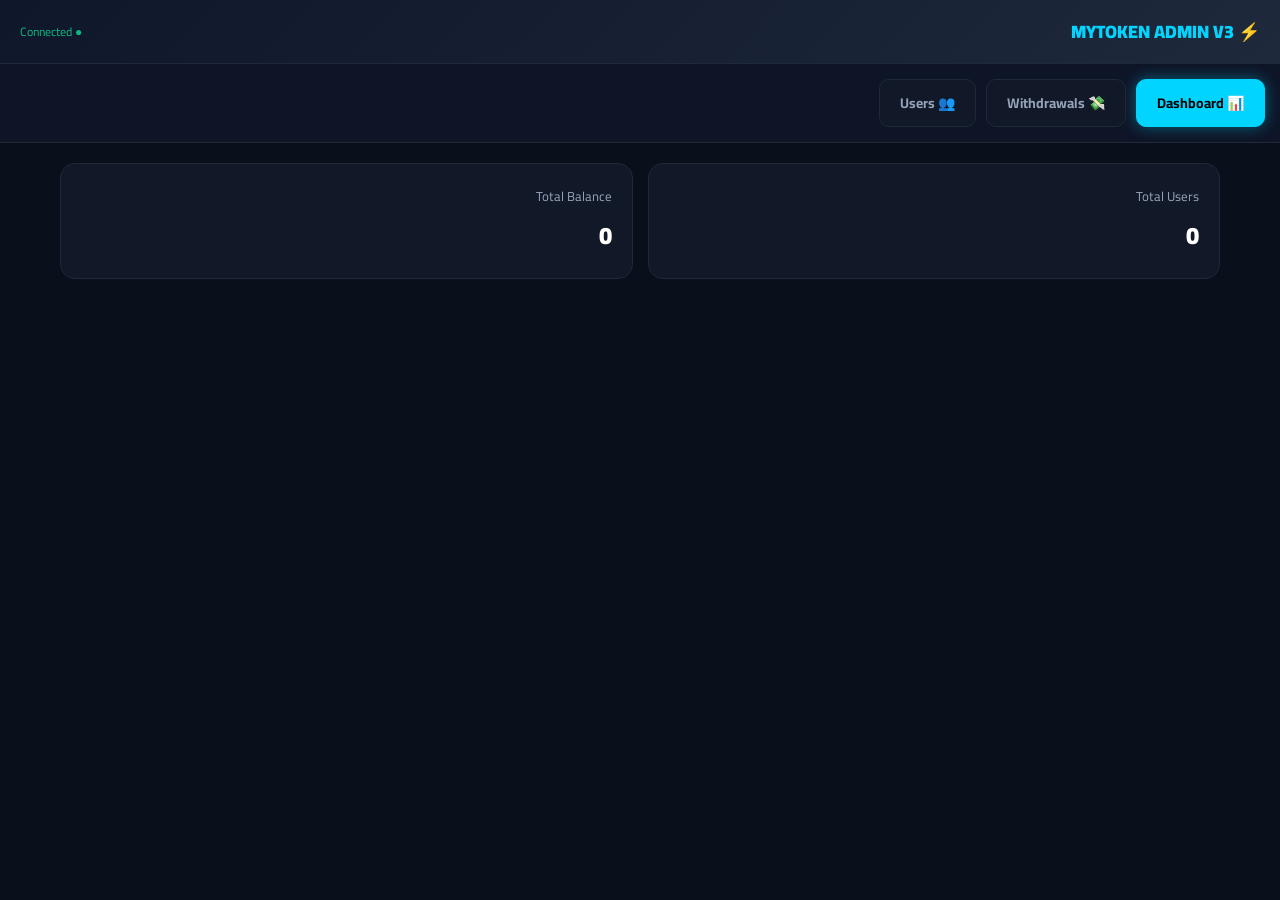
==== admin-cyberton.html @ 303fcf37 "pro admin panel" ====
<!DOCTYPE html>
<html lang="ar" dir="rtl">
<head>
<meta charset="UTF-8">
<meta name="viewport" content="width=device-width, initial-scale=1.0">
<title>MYTOKEN | SUPER ADMIN</title>
<link href="https://fonts.googleapis.com/css2?family=Cairo:wght@400;700;900&display=swap" rel="stylesheet">
<style>
*{margin:0;padding:0;box-sizing:border-box;font-family:'Cairo',sans-serif}
:root{--bg:#0a0f1c;--card:#111827;--border:#1f2937;--cyan:#00d4ff;--green:#10b981;--red:#ef4444;--gold:#f59e0b;--text:#e5e7eb;--muted:#94a3b8}
body{background:var(--bg);color:var(--text);min-height:100vh}
.header{background:linear-gradient(135deg,#0f172a,#1e293b);padding:15px 20px;display:flex;justify-content:space-between;align-items:center;border-bottom:1px solid var(--border);position:sticky;top:0;z-index:100}
.header h1{font-size:18px;color:var(--cyan);font-weight:900}
.tabs{display:flex;gap:10px;padding:15px;background:rgba(15,23,42,.8);overflow-x:auto;border-bottom:1px solid var(--border)}
.tab{padding:10px 20px;background:var(--card);border:1px solid var(--border);border-radius:10px;color:var(--muted);cursor:pointer;font-weight:700;font-size:14px;white-space:nowrap;transition:0.3s}
.tab.active{background:var(--cyan);color:#000;border-color:var(--cyan);box-shadow:0 0 15px rgba(0,212,255,0.4)}
.container{padding:20px;max-width:1200px;margin:auto}
.page{display:none}
.page.active{display:block;animation:fade 0.3s}
@keyframes fade{from{opacity:0;transform:translateY(10px)}to{opacity:1;transform:translateY(0)}}
.stats{display:grid;grid-template-columns:repeat(auto-fit,minmax(200px,1fr));gap:15px;margin-bottom:20px}
.stat-card{background:var(--card);padding:20px;border-radius:15px;border:1px solid var(--border)}
.stat-title{color:var(--muted);font-size:13px;margin-bottom:5px}
.stat-val{font-size:24px;font-weight:900;color:#fff}
.card{background:var(--card);border-radius:15px;border:1px solid var(--border);padding:20px;margin-bottom:20px}
.card h2{font-size:16px;margin-bottom:15px;color:var(--cyan);border-bottom:1px solid var(--border);padding-bottom:10px}
.wd-item{background:#1a2332;border:1px solid var(--border);border-radius:12px;padding:15px;margin-bottom:10px}
.wd-head{display:flex;justify-content:space-between;margin-bottom:10px}
.wd-amount{font-size:20px;font-weight:900;color:var(--gold)}
.wd-details{font-size:13px;color:var(--muted);margin-bottom:10px;line-height:1.6}
.wd-wallet{font-family:monospace;font-size:11px;background:rgba(0,0,0,0.3);padding:8px;border-radius:8px;word-break:break-all;direction:ltr;text-align:left;margin-bottom:10px}
.wd-actions{display:flex;gap:10px}
.btn{padding:10px;border:none;border-radius:8px;font-weight:900;font-family:'Cairo',sans-serif;cursor:pointer;flex:1;transition:0.2s}
.btn-approve{background:var(--green);color:#fff}
.btn-reject{background:var(--red);color:#fff}
.btn:hover{transform:translateY(-2px);opacity:0.9}
.user-item{display:flex;justify-content:space-between;align-items:center;background:#1a2332;padding:12px;border-radius:10px;margin-bottom:8px;border:1px solid var(--border)}
.badge{display:inline-block;padding:3px 8px;border-radius:6px;font-size:11px;font-weight:700;margin-right:5px}
.badge-pending{background:rgba(245,158,11,0.2);color:var(--gold)}
.badge-done{background:rgba(16,185,129,0.2);color:var(--green)}
</style>
</head>
<body>
<div class="header">
    <h1>⚡ MYTOKEN ADMIN V3</h1>
    <div style="font-size:12px;color:var(--green)">● Connected</div>
</div>
<div class="tabs">
    <div class="tab active" onclick="switchTab('dash', this)">📊 Dashboard</div>
    <div class="tab" onclick="switchTab('withdrawals', this)">💸 Withdrawals</div>
    <div class="tab" onclick="switchTab('users', this)">👥 Users</div>
</div>
<div class="container">
    <!-- DASHBOARD -->
    <div id="page-dash" class="page active">
        <div class="stats">
            <div class="stat-card"><div class="stat-title">Total Users</div><div class="stat-val" id="st-users">0</div></div>
            <div class="stat-card"><div class="stat-title">Total Balance</div><div class="stat-val" id="st-bal">0</div></div>
        </div>
    </div>

    <!-- WITHDRAWALS -->
    <div id="page-withdrawals" class="page">
        <div class="card">
            <h2>Pending Withdrawal Requests</h2>
            <div id="wd-list">Loading...</div>
        </div>
    </div>

    <!-- USERS -->
    <div id="page-users" class="page">
        <div class="card">
            <h2>Registered Users</h2>
            <div id="users-list">Loading...</div>
        </div>
    </div>
</div>

<script>
const API = 'https://mytoken-api.vercel.app';
const ADMIN_ID = '8063963886';

async function apiCall(path, body = {}) {
    const res = await fetch(API + path, {
        method: 'POST',
        headers: {'Content-Type': 'application/json'},
        body: JSON.stringify({admin_id: ADMIN_ID, ...body})
    });
    return res.json();
}

function switchTab(name, el) {
    document.querySelectorAll('.tab').forEach(t => t.classList.remove('active'));
    document.querySelectorAll('.page').forEach(p => p.classList.remove('active'));
    el.classList.add('active');
    document.getElementById('page-' + name).classList.add('active');
    if(name === 'dash') loadDash();
    if(name === 'withdrawals') loadWithdrawals();
    if(name === 'users') loadUsers();
}

async function loadDash() {
    const d = await apiCall('/api/admin/stats');
    if(d.ok) {
        document.getElementById('st-users').innerText = d.total_users;
        document.getElementById('st-bal').innerText = d.total_balance + ' MYT';
    }
}

async function loadWithdrawals() {
    const d = await apiCall('/api/admin/withdrawals');
    const list = document.getElementById('wd-list');
    if(!d.ok || !d.withdrawals.length) {
        list.innerHTML = '<div style="text-align:center;color:#94a3b8;padding:20px;">No requests found</div>';
        return;
    }
    list.innerHTML = d.withdrawals.map(w => `
        <div class="wd-item">
            <div class="wd-head">
                <div>
                    <div style="font-weight:900">${w.first_name || 'User'}</div>
                    <div style="font-size:11px;color:#94a3b8">ID: ${w.user_id}</div>
                </div>
                <div style="text-align:left">
                    <div class="wd-amount">${w.requested} MYT</div>
                    <div style="font-size:11px;color:${w.status==='pending'?'#f59e0b':'#10b981'}">${w.status.toUpperCase()}</div>
                </div>
            </div>
            <div class="wd-details">
                Requested: ${w.requested} | Platform Fee: ${w.platform_fee} | Network: ${w.network_fee}<br>
                <strong>Net to user: ${w.net_amount} MYT</strong>
            </div>
            <div class="wd-wallet">${w.wallet}</div>
            ${w.status === 'pending' ? `
            <div class="wd-actions">
                <button class="btn btn-approve" onclick="processWD('${w.req_id}', 'approve')">✅ Approve</button>
                <button class="btn btn-reject" onclick="processWD('${w.req_id}', 'reject')">❌ Reject</button>
            </div>` : ''}
        </div>
    `).join('');
}

async function processWD(reqId, action) {
    if(!confirm(`Are you sure you want to ${action} this withdrawal?`)) return;
    const d = await apiCall(`/api/admin/withdrawal/${action}`, {req_id: reqId});
    if(d.ok) {
        alert('Success!');
        loadWithdrawals();
    } else {
        alert('Error: ' + (d.error || 'Unknown'));
    }
}

async function loadUsers() {
    const d = await apiCall('/api/admin/users');
    const list = document.getElementById('users-list');
    if(!d.ok || !d.users.length) {
        list.innerHTML = '<div style="text-align:center;color:#94a3b8;padding:20px;">No users found</div>';
        return;
    }
    list.innerHTML = d.users.map(u => `
        <div class="user-item">
            <div>
                <div style="font-weight:900">${u.first_name || 'Unknown'}</div>
                <div style="font-size:11px;color:#94a3b8;font-family:monospace">ID: ${u.user_id}</div>
            </div>
            <div style="font-weight:900;color:#10b981">${u.balance} MYT</div>
        </div>
    `).join('');
}

// Load initial data
loadDash();
</script>
</body>
</html>
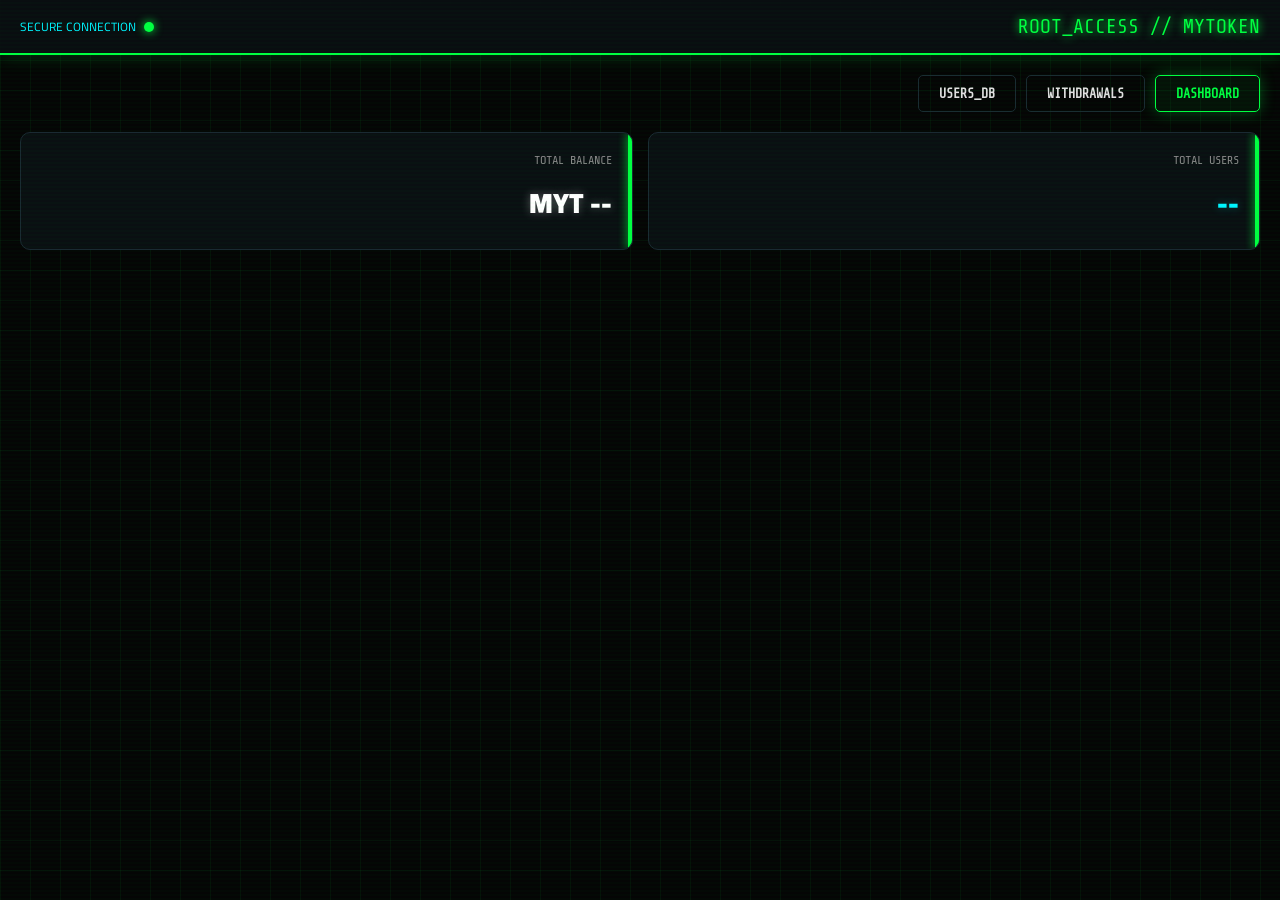
==== commit 3d29e461: "Inject Hacker Cyberpunk Admin Panel" ====
--- a/admin-cyberton.html
+++ b/admin-cyberton.html
@@ -1,176 +1,288 @@
+
 <!DOCTYPE html>
 <html lang="ar" dir="rtl">
 <head>
-<meta charset="UTF-8">
-<meta name="viewport" content="width=device-width, initial-scale=1.0">
-<title>MYTOKEN | SUPER ADMIN</title>
-<link href="https://fonts.googleapis.com/css2?family=Cairo:wght@400;700;900&display=swap" rel="stylesheet">
-<style>
-*{margin:0;padding:0;box-sizing:border-box;font-family:'Cairo',sans-serif}
-:root{--bg:#0a0f1c;--card:#111827;--border:#1f2937;--cyan:#00d4ff;--green:#10b981;--red:#ef4444;--gold:#f59e0b;--text:#e5e7eb;--muted:#94a3b8}
-body{background:var(--bg);color:var(--text);min-height:100vh}
-.header{background:linear-gradient(135deg,#0f172a,#1e293b);padding:15px 20px;display:flex;justify-content:space-between;align-items:center;border-bottom:1px solid var(--border);position:sticky;top:0;z-index:100}
-.header h1{font-size:18px;color:var(--cyan);font-weight:900}
-.tabs{display:flex;gap:10px;padding:15px;background:rgba(15,23,42,.8);overflow-x:auto;border-bottom:1px solid var(--border)}
-.tab{padding:10px 20px;background:var(--card);border:1px solid var(--border);border-radius:10px;color:var(--muted);cursor:pointer;font-weight:700;font-size:14px;white-space:nowrap;transition:0.3s}
-.tab.active{background:var(--cyan);color:#000;border-color:var(--cyan);box-shadow:0 0 15px rgba(0,212,255,0.4)}
-.container{padding:20px;max-width:1200px;margin:auto}
-.page{display:none}
-.page.active{display:block;animation:fade 0.3s}
-@keyframes fade{from{opacity:0;transform:translateY(10px)}to{opacity:1;transform:translateY(0)}}
-.stats{display:grid;grid-template-columns:repeat(auto-fit,minmax(200px,1fr));gap:15px;margin-bottom:20px}
-.stat-card{background:var(--card);padding:20px;border-radius:15px;border:1px solid var(--border)}
-.stat-title{color:var(--muted);font-size:13px;margin-bottom:5px}
-.stat-val{font-size:24px;font-weight:900;color:#fff}
-.card{background:var(--card);border-radius:15px;border:1px solid var(--border);padding:20px;margin-bottom:20px}
-.card h2{font-size:16px;margin-bottom:15px;color:var(--cyan);border-bottom:1px solid var(--border);padding-bottom:10px}
-.wd-item{background:#1a2332;border:1px solid var(--border);border-radius:12px;padding:15px;margin-bottom:10px}
-.wd-head{display:flex;justify-content:space-between;margin-bottom:10px}
-.wd-amount{font-size:20px;font-weight:900;color:var(--gold)}
-.wd-details{font-size:13px;color:var(--muted);margin-bottom:10px;line-height:1.6}
-.wd-wallet{font-family:monospace;font-size:11px;background:rgba(0,0,0,0.3);padding:8px;border-radius:8px;word-break:break-all;direction:ltr;text-align:left;margin-bottom:10px}
-.wd-actions{display:flex;gap:10px}
-.btn{padding:10px;border:none;border-radius:8px;font-weight:900;font-family:'Cairo',sans-serif;cursor:pointer;flex:1;transition:0.2s}
-.btn-approve{background:var(--green);color:#fff}
-.btn-reject{background:var(--red);color:#fff}
-.btn:hover{transform:translateY(-2px);opacity:0.9}
-.user-item{display:flex;justify-content:space-between;align-items:center;background:#1a2332;padding:12px;border-radius:10px;margin-bottom:8px;border:1px solid var(--border)}
-.badge{display:inline-block;padding:3px 8px;border-radius:6px;font-size:11px;font-weight:700;margin-right:5px}
-.badge-pending{background:rgba(245,158,11,0.2);color:var(--gold)}
-.badge-done{background:rgba(16,185,129,0.2);color:var(--green)}
-</style>
+    <meta charset="UTF-8">
+    <meta name="viewport" content="width=device-width, initial-scale=1.0">
+    <title>MYTOKEN // ROOT ACCESS</title>
+    <link href="https://fonts.googleapis.com/css2?family=Cairo:wght@400;700;900&family=Share+Tech+Mono&display=swap" rel="stylesheet">
+    <style>
+        :root {
+            --bg: #050505;
+            --panel: #0a0f12;
+            --neon-green: #00ff41;
+            --neon-blue: #00f3ff;
+            --neon-red: #ff003c;
+            --text: #e0e0e0;
+            --border: #1a2a32;
+        }
+
+        * { box-sizing: border-box; margin: 0; padding: 0; font-family: 'Cairo', sans-serif; }
+        
+        body {
+            background-color: var(--bg);
+            color: var(--text);
+            background-image: 
+                linear-gradient(rgba(0, 255, 65, 0.05) 1px, transparent 1px),
+                linear-gradient(90deg, rgba(0, 255, 65, 0.05) 1px, transparent 1px);
+            background-size: 30px 30px;
+            min-height: 100vh;
+            overflow-x: hidden;
+        }
+
+        .scanline {
+            position: fixed; top: 0; left: 0; width: 100%; height: 100%;
+            background: linear-gradient(to bottom, rgba(255,255,255,0), rgba(255,255,255,0) 50%, rgba(0,255,65,0.02) 50%, rgba(0,255,65,0.02));
+            background-size: 100% 4px;
+            pointer-events: none;
+            z-index: 9999;
+        }
+
+        /* Header */
+        .header {
+            background: rgba(10, 15, 18, 0.9);
+            border-bottom: 2px solid var(--neon-green);
+            padding: 15px 20px;
+            display: flex;
+            justify-content: space-between;
+            align-items: center;
+            box-shadow: 0 0 20px rgba(0, 255, 65, 0.2);
+            backdrop-filter: blur(10px);
+            position: sticky; top: 0; z-index: 100;
+        }
+        .logo { font-family: 'Share Tech Mono', monospace; font-size: 20px; color: var(--neon-green); text-shadow: 0 0 10px var(--neon-green); }
+        .status { font-size: 12px; color: var(--neon-blue); display: flex; align-items: center; gap: 8px; }
+        .dot { width: 10px; height: 10px; background: var(--neon-green); border-radius: 50%; box-shadow: 0 0 10px var(--neon-green); animation: pulse 1.5s infinite; }
+        
+        @keyframes pulse { 0% { opacity: 1; } 50% { opacity: 0.4; } 100% { opacity: 1; } }
+
+        /* Tabs */
+        .tabs { display: flex; gap: 10px; padding: 20px; overflow-x: auto; }
+        .tab {
+            background: transparent; border: 1px solid var(--border); color: var(--text);
+            padding: 10px 20px; border-radius: 5px; cursor: pointer; font-weight: bold;
+            transition: 0.3s; white-space: nowrap; font-family: 'Share Tech Mono', monospace;
+        }
+        .tab.active, .tab:hover {
+            border-color: var(--neon-green); color: var(--neon-green);
+            box-shadow: 0 0 15px rgba(0, 255, 65, 0.3); background: rgba(0, 255, 65, 0.05);
+        }
+
+        /* Containers */
+        .container { padding: 0 20px 20px 20px; display: none; }
+        .container.active { display: block; animation: fadeIn 0.4s ease; }
+        @keyframes fadeIn { from { opacity: 0; transform: translateY(10px); } to { opacity: 1; transform: translateY(0); } }
+
+        /* Stats Cards */
+        .stats-grid { display: grid; grid-template-columns: 1fr 1fr; gap: 15px; margin-bottom: 20px; }
+        .stat-card {
+            background: var(--panel); border: 1px solid var(--border); border-radius: 10px; padding: 20px;
+            position: relative; overflow: hidden;
+        }
+        .stat-card::before { content: ''; position: absolute; top: 0; right: 0; width: 4px; height: 100%; background: var(--neon-green); box-shadow: 0 0 10px var(--neon-green); }
+        .stat-title { font-size: 12px; color: #888; margin-bottom: 10px; font-family: 'Share Tech Mono', monospace; text-transform: uppercase; }
+        .stat-value { font-size: 28px; font-weight: 900; color: #fff; text-shadow: 0 0 10px rgba(255,255,255,0.3); }
+        .stat-value.blue { color: var(--neon-blue); text-shadow: 0 0 10px rgba(0, 243, 255, 0.3); }
+
+        /* Lists (Users & Withdrawals) */
+        .list-container { display: flex; flex-direction: column; gap: 15px; }
+        .item-card {
+            background: var(--panel); border: 1px solid var(--border); border-radius: 10px; padding: 15px;
+            display: flex; flex-direction: column; gap: 10px;
+        }
+        .item-header { display: flex; justify-content: space-between; align-items: center; border-bottom: 1px dashed #333; padding-bottom: 10px; }
+        .item-name { font-weight: bold; color: var(--neon-blue); }
+        .item-id { font-family: 'Share Tech Mono', monospace; color: #666; font-size: 12px; }
+        .item-body { display: flex; justify-content: space-between; font-size: 14px; }
+        .item-value { color: var(--neon-green); font-weight: bold; font-family: 'Share Tech Mono', monospace; }
+        
+        /* Buttons */
+        .actions { display: flex; gap: 10px; margin-top: 10px; }
+        .btn { flex: 1; padding: 10px; border: none; border-radius: 5px; cursor: pointer; font-weight: bold; font-family: 'Cairo', sans-serif; transition: 0.2s; }
+        .btn-approve { background: rgba(0, 255, 65, 0.1); color: var(--neon-green); border: 1px solid var(--neon-green); }
+        .btn-approve:hover { background: var(--neon-green); color: #000; box-shadow: 0 0 15px var(--neon-green); }
+        .btn-reject { background: rgba(255, 0, 60, 0.1); color: var(--neon-red); border: 1px solid var(--neon-red); }
+        .btn-reject:hover { background: var(--neon-red); color: #fff; box-shadow: 0 0 15px var(--neon-red); }
+
+        .loading-text { text-align: center; color: var(--neon-green); font-family: 'Share Tech Mono', monospace; animation: pulse 1s infinite; }
+        .error-text { text-align: center; color: var(--neon-red); font-family: 'Share Tech Mono', monospace; }
+    </style>
 </head>
 <body>
-<div class="header">
-    <h1>⚡ MYTOKEN ADMIN V3</h1>
-    <div style="font-size:12px;color:var(--green)">● Connected</div>
-</div>
-<div class="tabs">
-    <div class="tab active" onclick="switchTab('dash', this)">📊 Dashboard</div>
-    <div class="tab" onclick="switchTab('withdrawals', this)">💸 Withdrawals</div>
-    <div class="tab" onclick="switchTab('users', this)">👥 Users</div>
-</div>
-<div class="container">
-    <!-- DASHBOARD -->
-    <div id="page-dash" class="page active">
-        <div class="stats">
-            <div class="stat-card"><div class="stat-title">Total Users</div><div class="stat-val" id="st-users">0</div></div>
-            <div class="stat-card"><div class="stat-title">Total Balance</div><div class="stat-val" id="st-bal">0</div></div>
+    <div class="scanline"></div>
+
+    <header class="header">
+        <div class="logo">ROOT_ACCESS // MYTOKEN</div>
+        <div class="status"><div class="dot"></div> SECURE CONNECTION</div>
+    </header>
+
+    <div class="tabs">
+        <button class="tab active" onclick="switchTab('dashboard', this)">DASHBOARD</button>
+        <button class="tab" onclick="switchTab('withdrawals', this)">WITHDRAWALS</button>
+        <button class="tab" onclick="switchTab('users', this)">USERS_DB</button>
+    </div>
+
+    <!-- Dashboard Tab -->
+    <div id="tab-dashboard" class="container active">
+        <div class="stats-grid">
+            <div class="stat-card">
+                <div class="stat-title">Total Users</div>
+                <div class="stat-value blue" id="stat-users">--</div>
+            </div>
+            <div class="stat-card">
+                <div class="stat-title">Total Balance</div>
+                <div class="stat-value" id="stat-balance">-- MYT</div>
+            </div>
         </div>
     </div>
 
-    <!-- WITHDRAWALS -->
-    <div id="page-withdrawals" class="page">
-        <div class="card">
-            <h2>Pending Withdrawal Requests</h2>
-            <div id="wd-list">Loading...</div>
+    <!-- Withdrawals Tab -->
+    <div id="tab-withdrawals" class="container">
+        <div class="list-container" id="withdrawals-list">
+            <div class="loading-text">INITIATING DATA STREAM...</div>
         </div>
     </div>
 
-    <!-- USERS -->
-    <div id="page-users" class="page">
-        <div class="card">
-            <h2>Registered Users</h2>
-            <div id="users-list">Loading...</div>
+    <!-- Users Tab -->
+    <div id="tab-users" class="container">
+        <div class="list-container" id="users-list">
+            <div class="loading-text">ACCESSING DATABASE...</div>
         </div>
     </div>
-</div>
-
-<script>
-const API = 'https://mytoken-api.vercel.app';
-const ADMIN_ID = '8063963886';
-
-async function apiCall(path, body = {}) {
-    const res = await fetch(API + path, {
-        method: 'POST',
-        headers: {'Content-Type': 'application/json'},
-        body: JSON.stringify({admin_id: ADMIN_ID, ...body})
-    });
-    return res.json();
-}
-
-function switchTab(name, el) {
-    document.querySelectorAll('.tab').forEach(t => t.classList.remove('active'));
-    document.querySelectorAll('.page').forEach(p => p.classList.remove('active'));
-    el.classList.add('active');
-    document.getElementById('page-' + name).classList.add('active');
-    if(name === 'dash') loadDash();
-    if(name === 'withdrawals') loadWithdrawals();
-    if(name === 'users') loadUsers();
-}
-
-async function loadDash() {
-    const d = await apiCall('/api/admin/stats');
-    if(d.ok) {
-        document.getElementById('st-users').innerText = d.total_users;
-        document.getElementById('st-bal').innerText = d.total_balance + ' MYT';
-    }
-}
-
-async function loadWithdrawals() {
-    const d = await apiCall('/api/admin/withdrawals');
-    const list = document.getElementById('wd-list');
-    if(!d.ok || !d.withdrawals.length) {
-        list.innerHTML = '<div style="text-align:center;color:#94a3b8;padding:20px;">No requests found</div>';
-        return;
-    }
-    list.innerHTML = d.withdrawals.map(w => `
-        <div class="wd-item">
-            <div class="wd-head">
-                <div>
-                    <div style="font-weight:900">${w.first_name || 'User'}</div>
-                    <div style="font-size:11px;color:#94a3b8">ID: ${w.user_id}</div>
-                </div>
-                <div style="text-align:left">
-                    <div class="wd-amount">${w.requested} MYT</div>
-                    <div style="font-size:11px;color:${w.status==='pending'?'#f59e0b':'#10b981'}">${w.status.toUpperCase()}</div>
-                </div>
-            </div>
-            <div class="wd-details">
-                Requested: ${w.requested} | Platform Fee: ${w.platform_fee} | Network: ${w.network_fee}<br>
-                <strong>Net to user: ${w.net_amount} MYT</strong>
-            </div>
-            <div class="wd-wallet">${w.wallet}</div>
-            ${w.status === 'pending' ? `
-            <div class="wd-actions">
-                <button class="btn btn-approve" onclick="processWD('${w.req_id}', 'approve')">✅ Approve</button>
-                <button class="btn btn-reject" onclick="processWD('${w.req_id}', 'reject')">❌ Reject</button>
-            </div>` : ''}
-        </div>
-    `).join('');
-}
-
-async function processWD(reqId, action) {
-    if(!confirm(`Are you sure you want to ${action} this withdrawal?`)) return;
-    const d = await apiCall(`/api/admin/withdrawal/${action}`, {req_id: reqId});
-    if(d.ok) {
-        alert('Success!');
-        loadWithdrawals();
-    } else {
-        alert('Error: ' + (d.error || 'Unknown'));
-    }
-}
-
-async function loadUsers() {
-    const d = await apiCall('/api/admin/users');
-    const list = document.getElementById('users-list');
-    if(!d.ok || !d.users.length) {
-        list.innerHTML = '<div style="text-align:center;color:#94a3b8;padding:20px;">No users found</div>';
-        return;
-    }
-    list.innerHTML = d.users.map(u => `
-        <div class="user-item">
-            <div>
-                <div style="font-weight:900">${u.first_name || 'Unknown'}</div>
-                <div style="font-size:11px;color:#94a3b8;font-family:monospace">ID: ${u.user_id}</div>
-            </div>
-            <div style="font-weight:900;color:#10b981">${u.balance} MYT</div>
-        </div>
-    `).join('');
-}
-
-// Load initial data
-loadDash();
-</script>
+
+    <script>
+        const API_BASE = 'https://mytoken-api.vercel.app';
+        const ADMIN_ID = '8063963886';
+
+        function switchTab(tabId, btn) {
+            document.querySelectorAll('.tab').forEach(t => t.classList.remove('active'));
+            document.querySelectorAll('.container').forEach(c => c.classList.remove('active'));
+            btn.classList.add('active');
+            document.getElementById('tab-' + tabId).classList.add('active');
+            
+            if (tabId === 'withdrawals') fetchWithdrawals();
+            if (tabId === 'users') fetchUsers();
+            if (tabId === 'dashboard') fetchStats();
+        }
+
+        // 1. Fetch Stats
+        async function fetchStats() {
+            try {
+                const res = await fetch(API_BASE + '/api/admin/stats', {
+                    method: 'POST',
+                    headers: { 'Content-Type': 'application/json' },
+                    body: JSON.stringify({ admin_id: ADMIN_ID })
+                });
+                const data = await res.json();
+                if (data.ok) {
+                    document.getElementById('stat-users').innerText = data.total_users;
+                    document.getElementById('stat-balance').innerText = data.total_balance.toFixed(2) + ' MYT';
+                }
+            } catch (e) { console.error(e); }
+        }
+
+        // 2. Fetch Withdrawals
+        async function fetchWithdrawals() {
+            const container = document.getElementById('withdrawals-list');
+            container.innerHTML = '<div class="loading-text">FETCHING TRANSACTIONS...</div>';
+            try {
+                const res = await fetch(API_BASE + '/api/admin/withdrawals', {
+                    method: 'POST',
+                    headers: { 'Content-Type': 'application/json' },
+                    body: JSON.stringify({ admin_id: ADMIN_ID })
+                });
+                const data = await res.json();
+                
+                if (data.ok && data.withdrawals.length > 0) {
+                    let html = '';
+                    data.withdrawals.forEach(w => {
+                        if(w.status === 'pending') {
+                            html += `
+                            <div class="item-card">
+                                <div class="item-header">
+                                    <div class="item-name">${w.first_name || 'Unknown'}</div>
+                                    <div class="item-id">ID: ${w.user_id}</div>
+                                </div>
+                                <div class="item-body">
+                                    <div>المبلغ: <span class="item-value">${w.requested} MYT</span></div>
+                                    <div>الصافي: <span class="item-value">${w.net_amount} MYT</span></div>
+                                </div>
+                                <div class="item-body" style="font-size:12px; color:#888; word-break: break-all;">
+                                    Wallet: ${w.wallet}
+                                </div>
+                                <div class="actions">
+                                    <button class="btn btn-approve" onclick="approveWD('${w.req_id}')">موافقة</button>
+                                    <button class="btn btn-reject" onclick="rejectWD('${w.req_id}')">رفض</button>
+                                </div>
+                            </div>`;
+                        }
+                    });
+                    container.innerHTML = html || '<div class="loading-text">NO PENDING WITHDRAWALS.</div>';
+                } else {
+                    container.innerHTML = '<div class="loading-text">NO PENDING WITHDRAWALS.</div>';
+                }
+            } catch (e) {
+                container.innerHTML = '<div class="error-text">API CONNECTION FAILED.</div>';
+            }
+        }
+
+        // 3. Fetch Users
+        async function fetchUsers() {
+            const container = document.getElementById('users-list');
+            container.innerHTML = '<div class="loading-text">SCANNING DATABASE...</div>';
+            try {
+                const res = await fetch(API_BASE + '/api/admin/users', {
+                    method: 'POST',
+                    headers: { 'Content-Type': 'application/json' },
+                    body: JSON.stringify({ admin_id: ADMIN_ID })
+                });
+                const data = await res.json();
+                
+                if (data.ok && data.users.length > 0) {
+                    let html = '';
+                    data.users.forEach(u => {
+                        html += `
+                        <div class="item-card">
+                            <div class="item-header">
+                                <div class="item-name">${u.first_name || 'No Name'}</div>
+                                <div class="item-id">ID: ${u.user_id}</div>
+                            </div>
+                            <div class="item-body">
+                                <div>الرصيد: <span class="item-value">${u.balance} MYT</span></div>
+                                <div>الإحالات: <span class="item-value">${u.refs}</span></div>
+                            </div>
+                        </div>`;
+                    });
+                    container.innerHTML = html;
+                } else {
+                    container.innerHTML = '<div class="loading-text">NO USERS FOUND.</div>';
+                }
+            } catch (e) {
+                container.innerHTML = '<div class="error-text">DATABASE CONNECTION FAILED.</div>';
+            }
+        }
+
+        // Actions
+        async function approveWD(req_id) {
+            if(!confirm('تأكيد الموافقة؟')) return;
+            await fetch(API_BASE + '/api/admin/withdraw/approve', {
+                method: 'POST', headers: { 'Content-Type': 'application/json' },
+                body: JSON.stringify({ admin_id: ADMIN_ID, req_id: req_id })
+            });
+            fetchWithdrawals();
+        }
+
+        async function rejectWD(req_id) {
+            if(!confirm('تأكيد الرفض؟')) return;
+            await fetch(API_BASE + '/api/admin/withdraw/reject', {
+                method: 'POST', headers: { 'Content-Type': 'application/json' },
+                body: JSON.stringify({ admin_id: ADMIN_ID, req_id: req_id })
+            });
+            fetchWithdrawals();
+        }
+
+        // Init
+        fetchStats();
+    </script>
 </body>
 </html>
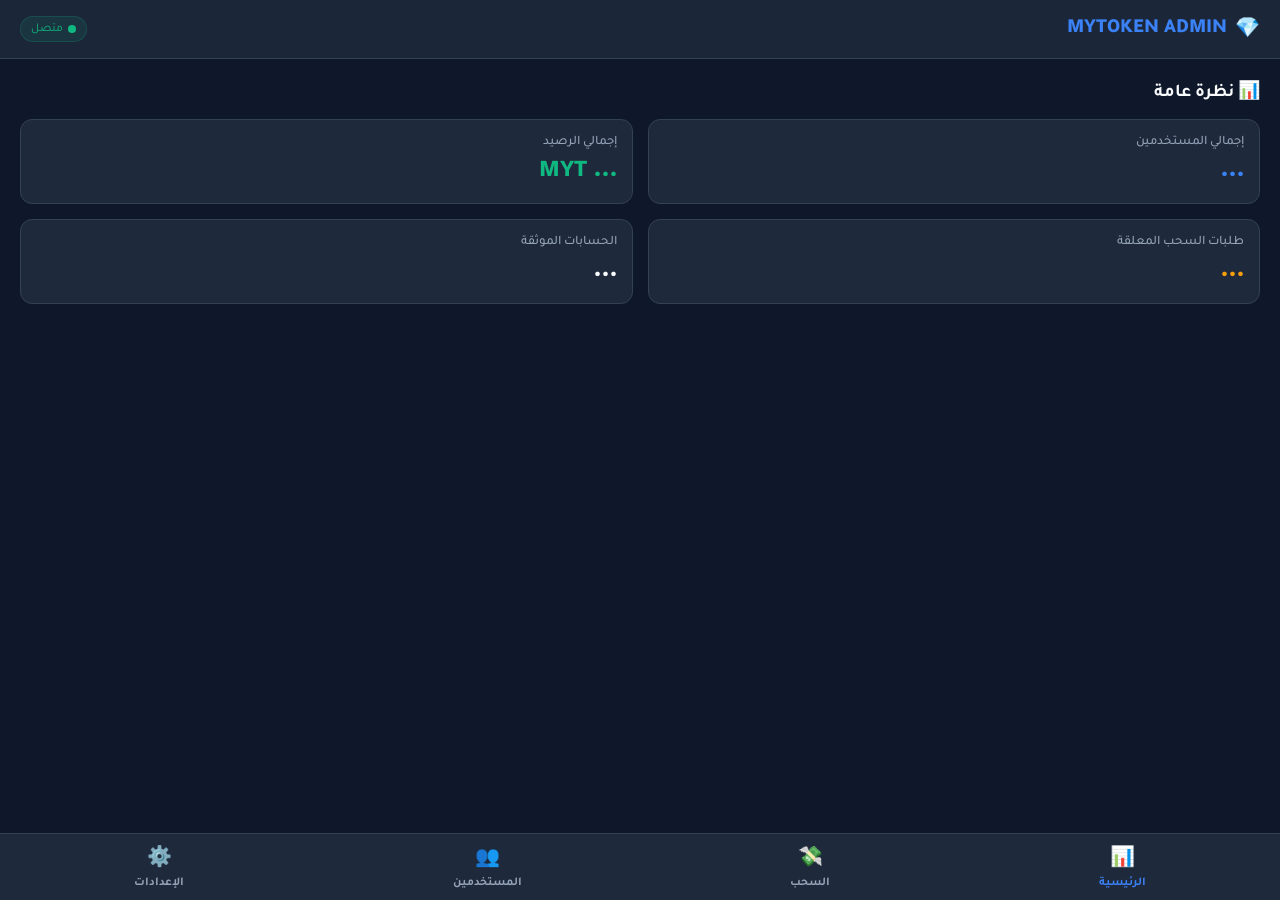
==== commit 9396fb8f: "Inject Ultimate Arabic Admin Dashboard" ====
--- a/admin-cyberton.html
+++ b/admin-cyberton.html
@@ -4,149 +4,187 @@
 <head>
     <meta charset="UTF-8">
     <meta name="viewport" content="width=device-width, initial-scale=1.0">
-    <title>MYTOKEN // ROOT ACCESS</title>
-    <link href="https://fonts.googleapis.com/css2?family=Cairo:wght@400;700;900&family=Share+Tech+Mono&display=swap" rel="stylesheet">
+    <title>لوحة تحكم MYTOKEN</title>
+    <link href="https://fonts.googleapis.com/css2?family=Tajawal:wght@400;500;700;900&display=swap" rel="stylesheet">
     <style>
         :root {
-            --bg: #050505;
-            --panel: #0a0f12;
-            --neon-green: #00ff41;
-            --neon-blue: #00f3ff;
-            --neon-red: #ff003c;
-            --text: #e0e0e0;
-            --border: #1a2a32;
-        }
-
-        * { box-sizing: border-box; margin: 0; padding: 0; font-family: 'Cairo', sans-serif; }
-        
-        body {
-            background-color: var(--bg);
-            color: var(--text);
-            background-image: 
-                linear-gradient(rgba(0, 255, 65, 0.05) 1px, transparent 1px),
-                linear-gradient(90deg, rgba(0, 255, 65, 0.05) 1px, transparent 1px);
-            background-size: 30px 30px;
-            min-height: 100vh;
-            overflow-x: hidden;
-        }
-
-        .scanline {
-            position: fixed; top: 0; left: 0; width: 100%; height: 100%;
-            background: linear-gradient(to bottom, rgba(255,255,255,0), rgba(255,255,255,0) 50%, rgba(0,255,65,0.02) 50%, rgba(0,255,65,0.02));
-            background-size: 100% 4px;
-            pointer-events: none;
-            z-index: 9999;
-        }
+            --bg: #0f172a;
+            --panel: #1e293b;
+            --primary: #3b82f6;
+            --success: #10b981;
+            --danger: #ef4444;
+            --warning: #f59e0b;
+            --text: #f8fafc;
+            --text-muted: #94a3b8;
+            --border: #334155;
+        }
+
+        * { box-sizing: border-box; margin: 0; padding: 0; font-family: 'Tajawal', sans-serif; }
+        body { background: var(--bg); color: var(--text); min-height: 100vh; padding-bottom: 80px; }
 
         /* Header */
         .header {
-            background: rgba(10, 15, 18, 0.9);
-            border-bottom: 2px solid var(--neon-green);
+            background: rgba(30, 41, 59, 0.9);
+            backdrop-filter: blur(10px);
+            border-bottom: 1px solid var(--border);
             padding: 15px 20px;
             display: flex;
             justify-content: space-between;
             align-items: center;
-            box-shadow: 0 0 20px rgba(0, 255, 65, 0.2);
-            backdrop-filter: blur(10px);
             position: sticky; top: 0; z-index: 100;
         }
-        .logo { font-family: 'Share Tech Mono', monospace; font-size: 20px; color: var(--neon-green); text-shadow: 0 0 10px var(--neon-green); }
-        .status { font-size: 12px; color: var(--neon-blue); display: flex; align-items: center; gap: 8px; }
-        .dot { width: 10px; height: 10px; background: var(--neon-green); border-radius: 50%; box-shadow: 0 0 10px var(--neon-green); animation: pulse 1.5s infinite; }
-        
-        @keyframes pulse { 0% { opacity: 1; } 50% { opacity: 0.4; } 100% { opacity: 1; } }
-
-        /* Tabs */
-        .tabs { display: flex; gap: 10px; padding: 20px; overflow-x: auto; }
-        .tab {
-            background: transparent; border: 1px solid var(--border); color: var(--text);
-            padding: 10px 20px; border-radius: 5px; cursor: pointer; font-weight: bold;
-            transition: 0.3s; white-space: nowrap; font-family: 'Share Tech Mono', monospace;
-        }
-        .tab.active, .tab:hover {
-            border-color: var(--neon-green); color: var(--neon-green);
-            box-shadow: 0 0 15px rgba(0, 255, 65, 0.3); background: rgba(0, 255, 65, 0.05);
-        }
-
-        /* Containers */
-        .container { padding: 0 20px 20px 20px; display: none; }
-        .container.active { display: block; animation: fadeIn 0.4s ease; }
+        .logo { font-size: 20px; font-weight: 900; color: var(--primary); display: flex; align-items: center; gap: 8px; }
+        .status { font-size: 12px; background: rgba(16, 185, 129, 0.1); color: var(--success); padding: 5px 10px; border-radius: 20px; border: 1px solid rgba(16, 185, 129, 0.2); display: flex; align-items: center; gap: 5px; }
+        .dot { width: 8px; height: 8px; background: var(--success); border-radius: 50%; animation: pulse 2s infinite; }
+        @keyframes pulse { 0% { opacity: 1; } 50% { opacity: 0.5; } 100% { opacity: 1; } }
+
+        /* Bottom Navigation (Mobile Friendly) */
+        .bottom-nav {
+            position: fixed; bottom: 0; left: 0; width: 100%;
+            background: var(--panel); border-top: 1px solid var(--border);
+            display: flex; justify-content: space-around; padding: 10px 0; z-index: 100;
+        }
+        .nav-item {
+            display: flex; flex-direction: column; align-items: center; gap: 4px;
+            color: var(--text-muted); font-size: 12px; font-weight: 700; cursor: pointer; transition: 0.3s;
+        }
+        .nav-item.active { color: var(--primary); }
+        .nav-icon { font-size: 20px; }
+
+        /* Content Area */
+        .content { padding: 20px; display: none; animation: fadeIn 0.3s ease; }
+        .content.active { display: block; }
         @keyframes fadeIn { from { opacity: 0; transform: translateY(10px); } to { opacity: 1; transform: translateY(0); } }
 
-        /* Stats Cards */
+        .section-title { font-size: 18px; font-weight: 700; margin-bottom: 15px; color: var(--text); display: flex; align-items: center; gap: 8px; }
+
+        /* Cards */
         .stats-grid { display: grid; grid-template-columns: 1fr 1fr; gap: 15px; margin-bottom: 20px; }
         .stat-card {
-            background: var(--panel); border: 1px solid var(--border); border-radius: 10px; padding: 20px;
-            position: relative; overflow: hidden;
-        }
-        .stat-card::before { content: ''; position: absolute; top: 0; right: 0; width: 4px; height: 100%; background: var(--neon-green); box-shadow: 0 0 10px var(--neon-green); }
-        .stat-title { font-size: 12px; color: #888; margin-bottom: 10px; font-family: 'Share Tech Mono', monospace; text-transform: uppercase; }
-        .stat-value { font-size: 28px; font-weight: 900; color: #fff; text-shadow: 0 0 10px rgba(255,255,255,0.3); }
-        .stat-value.blue { color: var(--neon-blue); text-shadow: 0 0 10px rgba(0, 243, 255, 0.3); }
-
-        /* Lists (Users & Withdrawals) */
-        .list-container { display: flex; flex-direction: column; gap: 15px; }
+            background: var(--panel); border: 1px solid var(--border); border-radius: 12px; padding: 15px;
+            display: flex; flex-direction: column; gap: 8px;
+        }
+        .stat-title { font-size: 13px; color: var(--text-muted); font-weight: 500; }
+        .stat-value { font-size: 24px; font-weight: 900; color: var(--text); }
+        .stat-value.blue { color: var(--primary); }
+        .stat-value.green { color: var(--success); }
+        .stat-value.yellow { color: var(--warning); }
+
+        /* Lists */
         .item-card {
-            background: var(--panel); border: 1px solid var(--border); border-radius: 10px; padding: 15px;
-            display: flex; flex-direction: column; gap: 10px;
-        }
-        .item-header { display: flex; justify-content: space-between; align-items: center; border-bottom: 1px dashed #333; padding-bottom: 10px; }
-        .item-name { font-weight: bold; color: var(--neon-blue); }
-        .item-id { font-family: 'Share Tech Mono', monospace; color: #666; font-size: 12px; }
-        .item-body { display: flex; justify-content: space-between; font-size: 14px; }
-        .item-value { color: var(--neon-green); font-weight: bold; font-family: 'Share Tech Mono', monospace; }
+            background: var(--panel); border: 1px solid var(--border); border-radius: 12px; padding: 15px;
+            margin-bottom: 15px;
+        }
+        .item-header { display: flex; justify-content: space-between; align-items: center; margin-bottom: 10px; border-bottom: 1px solid var(--border); padding-bottom: 10px; }
+        .item-name { font-weight: 700; color: var(--text); font-size: 16px; }
+        .item-id { font-size: 12px; color: var(--text-muted); background: #0f172a; padding: 3px 8px; border-radius: 5px; }
         
+        .info-row { display: flex; justify-content: space-between; margin-bottom: 8px; font-size: 14px; }
+        .info-label { color: var(--text-muted); }
+        .info-value { font-weight: 700; color: var(--primary); }
+        .info-value.green { color: var(--success); }
+        
+        .wallet-box { background: #0f172a; padding: 10px; border-radius: 8px; font-family: monospace; font-size: 12px; color: var(--text-muted); word-break: break-all; margin: 10px 0; border: 1px solid var(--border); }
+
         /* Buttons */
-        .actions { display: flex; gap: 10px; margin-top: 10px; }
-        .btn { flex: 1; padding: 10px; border: none; border-radius: 5px; cursor: pointer; font-weight: bold; font-family: 'Cairo', sans-serif; transition: 0.2s; }
-        .btn-approve { background: rgba(0, 255, 65, 0.1); color: var(--neon-green); border: 1px solid var(--neon-green); }
-        .btn-approve:hover { background: var(--neon-green); color: #000; box-shadow: 0 0 15px var(--neon-green); }
-        .btn-reject { background: rgba(255, 0, 60, 0.1); color: var(--neon-red); border: 1px solid var(--neon-red); }
-        .btn-reject:hover { background: var(--neon-red); color: #fff; box-shadow: 0 0 15px var(--neon-red); }
-
-        .loading-text { text-align: center; color: var(--neon-green); font-family: 'Share Tech Mono', monospace; animation: pulse 1s infinite; }
-        .error-text { text-align: center; color: var(--neon-red); font-family: 'Share Tech Mono', monospace; }
+        .actions { display: flex; gap: 10px; margin-top: 15px; }
+        .btn { flex: 1; padding: 12px; border: none; border-radius: 8px; cursor: pointer; font-weight: 700; font-size: 14px; font-family: 'Tajawal', sans-serif; transition: 0.2s; display: flex; justify-content: center; align-items: center; gap: 5px; }
+        .btn-approve { background: rgba(16, 185, 129, 0.1); color: var(--success); border: 1px solid var(--success); }
+        .btn-approve:active { background: var(--success); color: white; }
+        .btn-reject { background: rgba(239, 68, 68, 0.1); color: var(--danger); border: 1px solid var(--danger); }
+        .btn-reject:active { background: var(--danger); color: white; }
+
+        .empty-state { text-align: center; padding: 40px 20px; color: var(--text-muted); font-size: 14px; }
+        .loader { width: 24px; height: 24px; border: 3px solid var(--border); border-top-color: var(--primary); border-radius: 50%; animation: spin 1s linear infinite; margin: 20px auto; }
+        @keyframes spin { to { transform: rotate(360deg); } }
     </style>
 </head>
 <body>
-    <div class="scanline"></div>
 
     <header class="header">
-        <div class="logo">ROOT_ACCESS // MYTOKEN</div>
-        <div class="status"><div class="dot"></div> SECURE CONNECTION</div>
+        <div class="logo"><span>💎</span> MYTOKEN ADMIN</div>
+        <div class="status"><div class="dot"></div> متصل</div>
     </header>
 
-    <div class="tabs">
-        <button class="tab active" onclick="switchTab('dashboard', this)">DASHBOARD</button>
-        <button class="tab" onclick="switchTab('withdrawals', this)">WITHDRAWALS</button>
-        <button class="tab" onclick="switchTab('users', this)">USERS_DB</button>
-    </div>
-
-    <!-- Dashboard Tab -->
-    <div id="tab-dashboard" class="container active">
+    <!-- Dashboard Content -->
+    <div id="content-dashboard" class="content active">
+        <div class="section-title">📊 نظرة عامة</div>
         <div class="stats-grid">
             <div class="stat-card">
-                <div class="stat-title">Total Users</div>
-                <div class="stat-value blue" id="stat-users">--</div>
+                <div class="stat-title">إجمالي المستخدمين</div>
+                <div class="stat-value blue" id="stat-users">...</div>
             </div>
             <div class="stat-card">
-                <div class="stat-title">Total Balance</div>
-                <div class="stat-value" id="stat-balance">-- MYT</div>
-            </div>
-        </div>
-    </div>
-
-    <!-- Withdrawals Tab -->
-    <div id="tab-withdrawals" class="container">
-        <div class="list-container" id="withdrawals-list">
-            <div class="loading-text">INITIATING DATA STREAM...</div>
-        </div>
-    </div>
-
-    <!-- Users Tab -->
-    <div id="tab-users" class="container">
-        <div class="list-container" id="users-list">
-            <div class="loading-text">ACCESSING DATABASE...</div>
+                <div class="stat-title">إجمالي الرصيد</div>
+                <div class="stat-value green" id="stat-balance">... MYT</div>
+            </div>
+            <div class="stat-card">
+                <div class="stat-title">طلبات السحب المعلقة</div>
+                <div class="stat-value yellow" id="stat-pending">...</div>
+            </div>
+            <div class="stat-card">
+                <div class="stat-title">الحسابات الموثقة</div>
+                <div class="stat-value" id="stat-verified">...</div>
+            </div>
+        </div>
+    </div>
+
+    <!-- Withdrawals Content -->
+    <div id="content-withdrawals" class="content">
+        <div class="section-title">💸 طلبات السحب</div>
+        <div id="withdrawals-list">
+            <div class="loader"></div>
+        </div>
+    </div>
+
+    <!-- Users Content -->
+    <div id="content-users" class="content">
+        <div class="section-title">👥 قاعدة المستخدمين</div>
+        <div id="users-list">
+            <div class="loader"></div>
+        </div>
+    </div>
+
+    <!-- Settings Content -->
+    <div id="content-settings" class="content">
+        <div class="section-title">⚙️ الإعدادات</div>
+        <div class="item-card">
+            <div class="info-row">
+                <span class="info-label">حالة البوت (Render)</span>
+                <span class="info-value green">يعمل</span>
+            </div>
+            <div class="info-row">
+                <span class="info-label">قاعدة البيانات (MongoDB)</span>
+                <span class="info-value green">متصل</span>
+            </div>
+            <div class="info-row">
+                <span class="info-label">شبكة الدفع (TON Connect)</span>
+                <span class="info-value green">جاهز</span>
+            </div>
+            <div class="info-row">
+                <span class="info-label">إصدار اللوحة</span>
+                <span class="info-value">v4.0 Pro</span>
+            </div>
+        </div>
+    </div>
+
+    <!-- Bottom Navigation -->
+    <div class="bottom-nav">
+        <div class="nav-item active" onclick="switchTab('dashboard', this)">
+            <span class="nav-icon">📊</span>
+            <span>الرئيسية</span>
+        </div>
+        <div class="nav-item" onclick="switchTab('withdrawals', this)">
+            <span class="nav-icon">💸</span>
+            <span>السحب</span>
+        </div>
+        <div class="nav-item" onclick="switchTab('users', this)">
+            <span class="nav-icon">👥</span>
+            <span>المستخدمين</span>
+        </div>
+        <div class="nav-item" onclick="switchTab('settings', this)">
+            <span class="nav-icon">⚙️</span>
+            <span>الإعدادات</span>
         </div>
     </div>
 
@@ -154,18 +192,27 @@
         const API_BASE = 'https://mytoken-api.vercel.app';
         const ADMIN_ID = '8063963886';
 
-        function switchTab(tabId, btn) {
-            document.querySelectorAll('.tab').forEach(t => t.classList.remove('active'));
-            document.querySelectorAll('.container').forEach(c => c.classList.remove('active'));
-            btn.classList.add('active');
-            document.getElementById('tab-' + tabId).classList.add('active');
+        // 1. Tab Switching
+        function switchTab(tabId, element) {
+            document.querySelectorAll('.content').forEach(c => c.classList.remove('active'));
+            document.querySelectorAll('.nav-item').forEach(n => n.classList.remove('active'));
             
+            document.getElementById('content-' + tabId).classList.add('active');
+            element.classList.add('active');
+
+            if (tabId === 'dashboard') fetchStats();
             if (tabId === 'withdrawals') fetchWithdrawals();
             if (tabId === 'users') fetchUsers();
-            if (tabId === 'dashboard') fetchStats();
-        }
-
-        // 1. Fetch Stats
+        }
+
+        // 2. Format Date
+        function formatDate(timestamp) {
+            if (!timestamp) return 'غير متوفر';
+            const date = new Date(timestamp * 1000);
+            return date.toLocaleString('ar-EG', { hour: '2-digit', minute: '2-digit', day: '2-digit', month: '2-digit' });
+        }
+
+        // 3. Fetch Stats
         async function fetchStats() {
             try {
                 const res = await fetch(API_BASE + '/api/admin/stats', {
@@ -174,17 +221,19 @@
                     body: JSON.stringify({ admin_id: ADMIN_ID })
                 });
                 const data = await res.json();
-                if (data.ok) {
-                    document.getElementById('stat-users').innerText = data.total_users;
-                    document.getElementById('stat-balance').innerText = data.total_balance.toFixed(2) + ' MYT';
-                }
+                
+                // Mocking pending and verified if API doesn't provide them yet
+                document.getElementById('stat-users').innerText = data.total_users || 0;
+                document.getElementById('stat-balance').innerText = (data.total_balance || 0).toFixed(2) + ' MYT';
+                document.getElementById('stat-pending').innerText = data.pending_withdrawals || '0';
+                document.getElementById('stat-verified').innerText = data.verified_users || '0';
             } catch (e) { console.error(e); }
         }
 
-        // 2. Fetch Withdrawals
+        // 4. Fetch Withdrawals
         async function fetchWithdrawals() {
             const container = document.getElementById('withdrawals-list');
-            container.innerHTML = '<div class="loading-text">FETCHING TRANSACTIONS...</div>';
+            container.innerHTML = '<div class="loader"></div>';
             try {
                 const res = await fetch(API_BASE + '/api/admin/withdrawals', {
                     method: 'POST',
@@ -197,39 +246,50 @@
                     let html = '';
                     data.withdrawals.forEach(w => {
                         if(w.status === 'pending') {
+                            // استخدام الأسماء الصحيحة من الـ API (requested, net_amount)
+                            let reqAmount = w.requested || w.amount || '0';
+                            let netAmount = w.net_amount || '0';
+                            let dateStr = w.created_at ? formatDate(w.created_at) : 'منذ قليل';
+                            
                             html += `
                             <div class="item-card">
                                 <div class="item-header">
-                                    <div class="item-name">${w.first_name || 'Unknown'}</div>
+                                    <div class="item-name">${w.first_name || 'مستخدم'}</div>
                                     <div class="item-id">ID: ${w.user_id}</div>
                                 </div>
-                                <div class="item-body">
-                                    <div>المبلغ: <span class="item-value">${w.requested} MYT</span></div>
-                                    <div>الصافي: <span class="item-value">${w.net_amount} MYT</span></div>
-                                </div>
-                                <div class="item-body" style="font-size:12px; color:#888; word-break: break-all;">
-                                    Wallet: ${w.wallet}
-                                </div>
+                                <div class="info-row">
+                                    <span class="info-label">المبلغ المطلوب:</span>
+                                    <span class="info-value">${reqAmount} MYT</span>
+                                </div>
+                                <div class="info-row">
+                                    <span class="info-label">الصافي للمستخدم:</span>
+                                    <span class="info-value green">${netAmount} MYT</span>
+                                </div>
+                                <div class="info-row">
+                                    <span class="info-label">الوقت:</span>
+                                    <span class="info-label" style="font-size:12px;">${dateStr}</span>
+                                </div>
+                                <div class="wallet-box">${w.wallet || 'لا يوجد عنوان'}</div>
                                 <div class="actions">
-                                    <button class="btn btn-approve" onclick="approveWD('${w.req_id}')">موافقة</button>
-                                    <button class="btn btn-reject" onclick="rejectWD('${w.req_id}')">رفض</button>
+                                    <button class="btn btn-approve" onclick="approveWD('${w.req_id}')">✅ موافقة</button>
+                                    <button class="btn btn-reject" onclick="rejectWD('${w.req_id}')">❌ رفض</button>
                                 </div>
                             </div>`;
                         }
                     });
-                    container.innerHTML = html || '<div class="loading-text">NO PENDING WITHDRAWALS.</div>';
+                    container.innerHTML = html || '<div class="empty-state">لا توجد طلبات سحب معلقة حالياً.</div>';
                 } else {
-                    container.innerHTML = '<div class="loading-text">NO PENDING WITHDRAWALS.</div>';
+                    container.innerHTML = '<div class="empty-state">لا توجد طلبات سحب معلقة حالياً.</div>';
                 }
             } catch (e) {
-                container.innerHTML = '<div class="error-text">API CONNECTION FAILED.</div>';
+                container.innerHTML = '<div class="empty-state" style="color:var(--danger)">حدث خطأ في الاتصال بالخادم.</div>';
             }
         }
 
-        // 3. Fetch Users
+        // 5. Fetch Users
         async function fetchUsers() {
             const container = document.getElementById('users-list');
-            container.innerHTML = '<div class="loading-text">SCANNING DATABASE...</div>';
+            container.innerHTML = '<div class="loader"></div>';
             try {
                 const res = await fetch(API_BASE + '/api/admin/users', {
                     method: 'POST',
@@ -241,30 +301,35 @@
                 if (data.ok && data.users.length > 0) {
                     let html = '';
                     data.users.forEach(u => {
+                        let verifyBadge = u.is_verified ? '<span style="color:var(--primary)">💎 موثق</span>' : '';
                         html += `
                         <div class="item-card">
                             <div class="item-header">
-                                <div class="item-name">${u.first_name || 'No Name'}</div>
+                                <div class="item-name">${u.first_name || 'مستخدم'} ${verifyBadge}</div>
                                 <div class="item-id">ID: ${u.user_id}</div>
                             </div>
-                            <div class="item-body">
-                                <div>الرصيد: <span class="item-value">${u.balance} MYT</span></div>
-                                <div>الإحالات: <span class="item-value">${u.refs}</span></div>
+                            <div class="info-row">
+                                <span class="info-label">الرصيد:</span>
+                                <span class="info-value">${parseFloat(u.balance || 0).toFixed(2)} MYT</span>
+                            </div>
+                            <div class="info-row">
+                                <span class="info-label">عدد الإحالات:</span>
+                                <span class="info-value">${u.refs || 0}</span>
                             </div>
                         </div>`;
                     });
                     container.innerHTML = html;
                 } else {
-                    container.innerHTML = '<div class="loading-text">NO USERS FOUND.</div>';
+                    container.innerHTML = '<div class="empty-state">لا يوجد مستخدمين في قاعدة البيانات.</div>';
                 }
             } catch (e) {
-                container.innerHTML = '<div class="error-text">DATABASE CONNECTION FAILED.</div>';
+                container.innerHTML = '<div class="empty-state" style="color:var(--danger)">حدث خطأ في جلب بيانات المستخدمين.</div>';
             }
         }
 
         // Actions
         async function approveWD(req_id) {
-            if(!confirm('تأكيد الموافقة؟')) return;
+            if(!confirm('هل أنت متأكد من الموافقة على هذا الطلب؟')) return;
             await fetch(API_BASE + '/api/admin/withdraw/approve', {
                 method: 'POST', headers: { 'Content-Type': 'application/json' },
                 body: JSON.stringify({ admin_id: ADMIN_ID, req_id: req_id })
@@ -273,7 +338,7 @@
         }
 
         async function rejectWD(req_id) {
-            if(!confirm('تأكيد الرفض؟')) return;
+            if(!confirm('هل أنت متأكد من رفض هذا الطلب؟ سيتم إرجاع الرصيد للمستخدم.')) return;
             await fetch(API_BASE + '/api/admin/withdraw/reject', {
                 method: 'POST', headers: { 'Content-Type': 'application/json' },
                 body: JSON.stringify({ admin_id: ADMIN_ID, req_id: req_id })
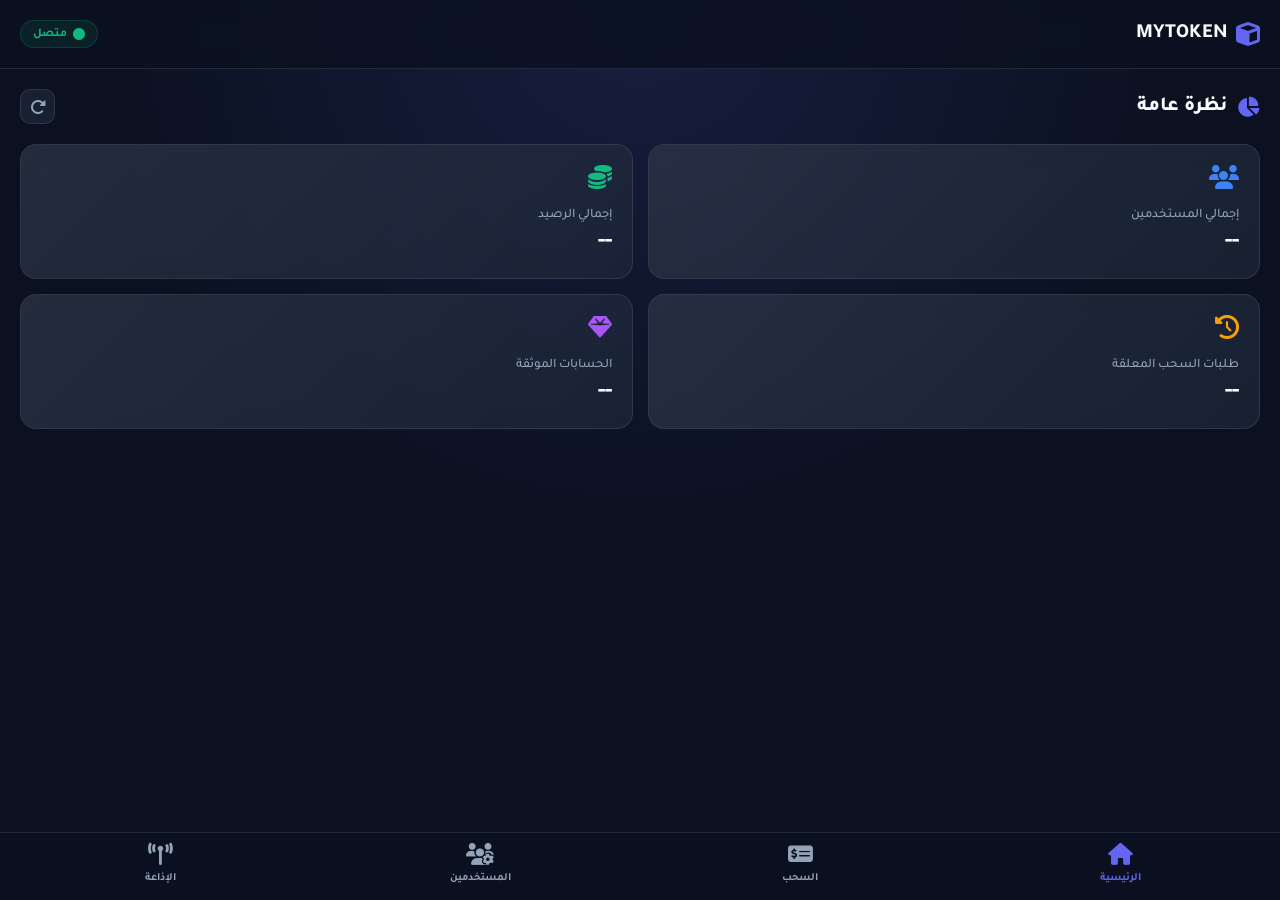
==== commit 6d1876f1: "V6 UI Professional Chunked" ====
--- a/admin-cyberton.html
+++ b/admin-cyberton.html
@@ -1,352 +1,203 @@
-
 <!DOCTYPE html>
 <html lang="ar" dir="rtl">
 <head>
     <meta charset="UTF-8">
-    <meta name="viewport" content="width=device-width, initial-scale=1.0">
-    <title>لوحة تحكم MYTOKEN</title>
-    <link href="https://fonts.googleapis.com/css2?family=Tajawal:wght@400;500;700;900&display=swap" rel="stylesheet">
+    <meta name="viewport" content="width=device-width, initial-scale=1.0, maximum-scale=1.0, user-scalable=no">
+    <title>MYTOKEN // مركز التحكم</title>
+    <link href="https://fonts.googleapis.com/css2?family=Tajawal:wght@400;500;700;800&display=swap" rel="stylesheet">
+    <link rel="stylesheet" href="https://cdnjs.cloudflare.com/ajax/libs/font-awesome/6.4.0/css/all.min.css">
     <style>
         :root {
-            --bg: #0f172a;
-            --panel: #1e293b;
-            --primary: #3b82f6;
+            --bg-main: #0b1120;
+            --bg-card: rgba(30, 41, 59, 0.7);
+            --bg-card-hover: rgba(30, 41, 59, 0.9);
+            --primary: #6366f1;
+            --primary-hover: #4f46e5;
             --success: #10b981;
-            --danger: #ef4444;
+            --danger: #f43f5e;
             --warning: #f59e0b;
-            --text: #f8fafc;
+            --text-main: #f8fafc;
             --text-muted: #94a3b8;
-            --border: #334155;
-        }
-
-        * { box-sizing: border-box; margin: 0; padding: 0; font-family: 'Tajawal', sans-serif; }
-        body { background: var(--bg); color: var(--text); min-height: 100vh; padding-bottom: 80px; }
-
-        /* Header */
-        .header {
-            background: rgba(30, 41, 59, 0.9);
-            backdrop-filter: blur(10px);
-            border-bottom: 1px solid var(--border);
-            padding: 15px 20px;
-            display: flex;
-            justify-content: space-between;
-            align-items: center;
-            position: sticky; top: 0; z-index: 100;
-        }
-        .logo { font-size: 20px; font-weight: 900; color: var(--primary); display: flex; align-items: center; gap: 8px; }
-        .status { font-size: 12px; background: rgba(16, 185, 129, 0.1); color: var(--success); padding: 5px 10px; border-radius: 20px; border: 1px solid rgba(16, 185, 129, 0.2); display: flex; align-items: center; gap: 5px; }
-        .dot { width: 8px; height: 8px; background: var(--success); border-radius: 50%; animation: pulse 2s infinite; }
+            --border: rgba(255, 255, 255, 0.1);
+            --glass-blur: blur(12px);
+        }
+        * { box-sizing: border-box; margin: 0; padding: 0; font-family: 'Tajawal', sans-serif; -webkit-tap-highlight-color: transparent; }
+        body { background-color: var(--bg-main); background-image: radial-gradient(circle at 50% 0%, rgba(99, 102, 241, 0.15) 0%, transparent 50%); color: var(--text-main); min-height: 100vh; padding-bottom: 80px; overflow-x: hidden; }
+        .header { display: flex; justify-content: space-between; align-items: center; padding: 20px; background: rgba(11, 17, 32, 0.8); backdrop-filter: var(--glass-blur); position: sticky; top: 0; z-index: 100; border-bottom: 1px solid var(--border); }
+        .logo { font-size: 20px; font-weight: 800; display: flex; align-items: center; gap: 8px; }
+        .logo i { color: var(--primary); font-size: 24px; }
+        .status { font-size: 12px; color: var(--success); background: rgba(16, 185, 129, 0.1); padding: 6px 12px; border-radius: 20px; font-weight: 700; display: flex; align-items: center; gap: 6px; border: 1px solid rgba(16, 185, 129, 0.2); }
+        .status i { animation: pulse 2s infinite; }
         @keyframes pulse { 0% { opacity: 1; } 50% { opacity: 0.5; } 100% { opacity: 1; } }
-
-        /* Bottom Navigation (Mobile Friendly) */
-        .bottom-nav {
-            position: fixed; bottom: 0; left: 0; width: 100%;
-            background: var(--panel); border-top: 1px solid var(--border);
-            display: flex; justify-content: space-around; padding: 10px 0; z-index: 100;
-        }
-        .nav-item {
-            display: flex; flex-direction: column; align-items: center; gap: 4px;
-            color: var(--text-muted); font-size: 12px; font-weight: 700; cursor: pointer; transition: 0.3s;
-        }
+        .content { padding: 20px; display: none; animation: slideUp 0.4s ease forwards; opacity: 0; transform: translateY(20px); }
+        .content.active { display: block; }
+        @keyframes slideUp { to { opacity: 1; transform: translateY(0); } }
+        .section-header { display: flex; justify-content: space-between; align-items: center; margin-bottom: 20px; }
+        .section-title { font-size: 20px; font-weight: 800; color: var(--text-main); display: flex; align-items: center; gap: 10px; }
+        .section-title i { color: var(--primary); }
+        .btn-refresh { background: var(--bg-card); border: 1px solid var(--border); color: var(--text-muted); width: 35px; height: 35px; border-radius: 10px; display: flex; justify-content: center; align-items: center; cursor: pointer; transition: 0.2s; }
+        .btn-refresh:active { transform: scale(0.9); color: var(--primary); border-color: var(--primary); }
+        .stats-grid { display: grid; grid-template-columns: 1fr 1fr; gap: 15px; margin-bottom: 25px; }
+        .stat-card { background: var(--bg-card); backdrop-filter: var(--glass-blur); border: 1px solid var(--border); border-radius: 16px; padding: 20px; position: relative; overflow: hidden; transition: 0.3s; }
+        .stat-card:active { background: var(--bg-card-hover); }
+        .stat-card::before { content: ''; position: absolute; top: 0; right: 0; width: 100%; height: 100%; background: linear-gradient(135deg, rgba(255,255,255,0.05) 0%, transparent 100%); pointer-events: none; }
+        .stat-icon { font-size: 24px; margin-bottom: 10px; }
+        .stat-title { font-size: 13px; color: var(--text-muted); font-weight: 500; margin-bottom: 5px; }
+        .stat-value { font-size: 24px; font-weight: 800; color: var(--text-main); direction: ltr; text-align: right; }
+        .stat-card.blue .stat-icon { color: #3b82f6; }
+        .stat-card.green .stat-icon { color: var(--success); }
+        .stat-card.yellow .stat-icon { color: var(--warning); }
+        .stat-card.purple .stat-icon { color: #a855f7; }
+        .list-item { background: var(--bg-card); backdrop-filter: var(--glass-blur); border: 1px solid var(--border); border-radius: 16px; padding: 18px; margin-bottom: 15px; transition: 0.3s; }
+        .item-header { display: flex; justify-content: space-between; align-items: center; margin-bottom: 15px; }
+        .item-name { font-size: 16px; font-weight: 700; display: flex; align-items: center; gap: 8px; }
+        .item-name i { color: var(--primary); }
+        .item-badge { font-size: 11px; background: rgba(99, 102, 241, 0.1); color: var(--primary); padding: 4px 10px; border-radius: 20px; font-weight: 700; border: 1px solid rgba(99, 102, 241, 0.2); }
+        .item-details { display: grid; grid-template-columns: 1fr 1fr; gap: 10px; margin-bottom: 15px; }
+        .detail-box { background: rgba(0,0,0,0.2); padding: 10px; border-radius: 10px; border: 1px solid rgba(255,255,255,0.05); }
+        .detail-label { font-size: 11px; color: var(--text-muted); margin-bottom: 4px; }
+        .detail-value { font-size: 14px; font-weight: 700; color: var(--text-main); direction: ltr; text-align: right; }
+        .detail-value.success { color: var(--success); }
+        .wallet-address { background: #000; padding: 12px; border-radius: 10px; font-family: monospace; font-size: 12px; color: var(--text-muted); word-break: break-all; margin-bottom: 15px; border: 1px solid var(--border); direction: ltr; text-align: left; }
+        .actions-grid { display: grid; grid-template-columns: 1fr 1fr; gap: 10px; }
+        .btn-action { padding: 12px; border: none; border-radius: 10px; font-weight: 700; font-size: 14px; cursor: pointer; font-family: 'Tajawal'; display: flex; justify-content: center; align-items: center; gap: 6px; transition: 0.2s; }
+        .btn-action:active { transform: scale(0.95); }
+        .btn-approve { background: rgba(16, 185, 129, 0.15); color: var(--success); border: 1px solid rgba(16, 185, 129, 0.3); }
+        .btn-reject { background: rgba(244, 63, 94, 0.15); color: var(--danger); border: 1px solid rgba(244, 63, 94, 0.3); }
+        .btn-give { background: rgba(99, 102, 241, 0.15); color: var(--primary); border: 1px solid rgba(99, 102, 241, 0.3); width: 100%; margin-top: 10px; }
+        .form-group { margin-bottom: 15px; }
+        .form-label { display: block; margin-bottom: 8px; font-size: 14px; font-weight: 700; color: var(--text-main); }
+        .form-control { width: 100%; background: rgba(0,0,0,0.3); border: 1px solid var(--border); border-radius: 12px; padding: 15px; color: var(--text-main); font-family: 'Tajawal'; font-size: 15px; outline: none; transition: 0.3s; }
+        .form-control:focus { border-color: var(--primary); box-shadow: 0 0 0 3px rgba(99, 102, 241, 0.2); }
+        .btn-primary { width: 100%; background: var(--primary); color: white; border: none; padding: 15px; border-radius: 12px; font-size: 16px; font-weight: 800; cursor: pointer; font-family: 'Tajawal'; transition: 0.3s; display: flex; justify-content: center; align-items: center; gap: 10px; }
+        .empty-state { text-align: center; padding: 40px 20px; color: var(--text-muted); }
+        .empty-state i { font-size: 50px; margin-bottom: 15px; opacity: 0.5; }
+        .loader { width: 30px; height: 30px; border: 3px solid var(--border); border-top-color: var(--primary); border-radius: 50%; animation: spin 1s linear infinite; margin: 30px auto; }
+        @keyframes spin { to { transform: rotate(360deg); } }
+        .bottom-nav { position: fixed; bottom: 0; left: 0; width: 100%; background: rgba(11, 17, 32, 0.95); backdrop-filter: var(--glass-blur); border-top: 1px solid var(--border); display: flex; justify-content: space-around; padding: 10px 0 15px 0; z-index: 100; }
+        .nav-item { display: flex; flex-direction: column; align-items: center; gap: 5px; color: var(--text-muted); font-size: 11px; font-weight: 700; cursor: pointer; transition: 0.3s; width: 25%; }
+        .nav-item i { font-size: 22px; margin-bottom: 2px; }
         .nav-item.active { color: var(--primary); }
-        .nav-icon { font-size: 20px; }
-
-        /* Content Area */
-        .content { padding: 20px; display: none; animation: fadeIn 0.3s ease; }
-        .content.active { display: block; }
-        @keyframes fadeIn { from { opacity: 0; transform: translateY(10px); } to { opacity: 1; transform: translateY(0); } }
-
-        .section-title { font-size: 18px; font-weight: 700; margin-bottom: 15px; color: var(--text); display: flex; align-items: center; gap: 8px; }
-
-        /* Cards */
-        .stats-grid { display: grid; grid-template-columns: 1fr 1fr; gap: 15px; margin-bottom: 20px; }
-        .stat-card {
-            background: var(--panel); border: 1px solid var(--border); border-radius: 12px; padding: 15px;
-            display: flex; flex-direction: column; gap: 8px;
-        }
-        .stat-title { font-size: 13px; color: var(--text-muted); font-weight: 500; }
-        .stat-value { font-size: 24px; font-weight: 900; color: var(--text); }
-        .stat-value.blue { color: var(--primary); }
-        .stat-value.green { color: var(--success); }
-        .stat-value.yellow { color: var(--warning); }
-
-        /* Lists */
-        .item-card {
-            background: var(--panel); border: 1px solid var(--border); border-radius: 12px; padding: 15px;
-            margin-bottom: 15px;
-        }
-        .item-header { display: flex; justify-content: space-between; align-items: center; margin-bottom: 10px; border-bottom: 1px solid var(--border); padding-bottom: 10px; }
-        .item-name { font-weight: 700; color: var(--text); font-size: 16px; }
-        .item-id { font-size: 12px; color: var(--text-muted); background: #0f172a; padding: 3px 8px; border-radius: 5px; }
-        
-        .info-row { display: flex; justify-content: space-between; margin-bottom: 8px; font-size: 14px; }
-        .info-label { color: var(--text-muted); }
-        .info-value { font-weight: 700; color: var(--primary); }
-        .info-value.green { color: var(--success); }
-        
-        .wallet-box { background: #0f172a; padding: 10px; border-radius: 8px; font-family: monospace; font-size: 12px; color: var(--text-muted); word-break: break-all; margin: 10px 0; border: 1px solid var(--border); }
-
-        /* Buttons */
-        .actions { display: flex; gap: 10px; margin-top: 15px; }
-        .btn { flex: 1; padding: 12px; border: none; border-radius: 8px; cursor: pointer; font-weight: 700; font-size: 14px; font-family: 'Tajawal', sans-serif; transition: 0.2s; display: flex; justify-content: center; align-items: center; gap: 5px; }
-        .btn-approve { background: rgba(16, 185, 129, 0.1); color: var(--success); border: 1px solid var(--success); }
-        .btn-approve:active { background: var(--success); color: white; }
-        .btn-reject { background: rgba(239, 68, 68, 0.1); color: var(--danger); border: 1px solid var(--danger); }
-        .btn-reject:active { background: var(--danger); color: white; }
-
-        .empty-state { text-align: center; padding: 40px 20px; color: var(--text-muted); font-size: 14px; }
-        .loader { width: 24px; height: 24px; border: 3px solid var(--border); border-top-color: var(--primary); border-radius: 50%; animation: spin 1s linear infinite; margin: 20px auto; }
-        @keyframes spin { to { transform: rotate(360deg); } }
     </style>
 </head>
 <body>
-
     <header class="header">
-        <div class="logo"><span>💎</span> MYTOKEN ADMIN</div>
-        <div class="status"><div class="dot"></div> متصل</div>
+        <div class="logo"><i class="fa-solid fa-cube"></i> MYTOKEN</div>
+        <div class="status"><i class="fa-solid fa-circle"></i> متصل</div>
     </header>
-
-    <!-- Dashboard Content -->
     <div id="content-dashboard" class="content active">
-        <div class="section-title">📊 نظرة عامة</div>
+        <div class="section-header"><div class="section-title"><i class="fa-solid fa-chart-pie"></i> نظرة عامة</div><div class="btn-refresh" onclick="fetchStats()"><i class="fa-solid fa-rotate-right"></i></div></div>
         <div class="stats-grid">
-            <div class="stat-card">
-                <div class="stat-title">إجمالي المستخدمين</div>
-                <div class="stat-value blue" id="stat-users">...</div>
+            <div class="stat-card blue"><div class="stat-icon"><i class="fa-solid fa-users"></i></div><div class="stat-title">إجمالي المستخدمين</div><div class="stat-value" id="stat-users">--</div></div>
+            <div class="stat-card green"><div class="stat-icon"><i class="fa-solid fa-coins"></i></div><div class="stat-title">إجمالي الرصيد</div><div class="stat-value" id="stat-balance">--</div></div>
+            <div class="stat-card yellow"><div class="stat-icon"><i class="fa-solid fa-clock-rotate-left"></i></div><div class="stat-title">طلبات السحب المعلقة</div><div class="stat-value" id="stat-pending">--</div></div>
+            <div class="stat-card purple"><div class="stat-icon"><i class="fa-solid fa-gem"></i></div><div class="stat-title">الحسابات الموثقة</div><div class="stat-value" id="stat-verified">--</div></div>
+        </div>
+    </div>
+    <div id="content-withdrawals" class="content">
+        <div class="section-header"><div class="section-title"><i class="fa-solid fa-money-bill-transfer"></i> طلبات السحب</div><div class="btn-refresh" onclick="fetchWithdrawals()"><i class="fa-solid fa-rotate-right"></i></div></div>
+        <div id="withdrawals-list"><div class="loader"></div></div>
+    </div>
+    <div id="content-users" class="content">
+        <div class="section-header"><div class="section-title"><i class="fa-solid fa-address-book"></i> قاعدة المستخدمين</div><div class="btn-refresh" onclick="fetchUsers()"><i class="fa-solid fa-rotate-right"></i></div></div>
+        <div id="users-list"><div class="loader"></div></div>
+    </div>
+    <div id="content-broadcast" class="content">
+        <div class="section-header"><div class="section-title"><i class="fa-solid fa-bullhorn"></i> الإرسال الجماعي</div></div>
+        <div class="list-item">
+            <div class="form-group">
+                <label class="form-label">نص الرسالة (يدعم HTML)</label>
+                <textarea id="broadcast-msg" class="form-control" rows="5" placeholder="اكتب إعلانك هنا..."></textarea>
             </div>
-            <div class="stat-card">
-                <div class="stat-title">إجمالي الرصيد</div>
-                <div class="stat-value green" id="stat-balance">... MYT</div>
-            </div>
-            <div class="stat-card">
-                <div class="stat-title">طلبات السحب المعلقة</div>
-                <div class="stat-value yellow" id="stat-pending">...</div>
-            </div>
-            <div class="stat-card">
-                <div class="stat-title">الحسابات الموثقة</div>
-                <div class="stat-value" id="stat-verified">...</div>
-            </div>
+            <button class="btn-primary" onclick="sendBroadcast()"><i class="fa-solid fa-paper-plane"></i> إرسال للجميع</button>
         </div>
     </div>
-
-    <!-- Withdrawals Content -->
-    <div id="content-withdrawals" class="content">
-        <div class="section-title">💸 طلبات السحب</div>
-        <div id="withdrawals-list">
-            <div class="loader"></div>
-        </div>
-    </div>
-
-    <!-- Users Content -->
-    <div id="content-users" class="content">
-        <div class="section-title">👥 قاعدة المستخدمين</div>
-        <div id="users-list">
-            <div class="loader"></div>
-        </div>
-    </div>
-
-    <!-- Settings Content -->
-    <div id="content-settings" class="content">
-        <div class="section-title">⚙️ الإعدادات</div>
-        <div class="item-card">
-            <div class="info-row">
-                <span class="info-label">حالة البوت (Render)</span>
-                <span class="info-value green">يعمل</span>
-            </div>
-            <div class="info-row">
-                <span class="info-label">قاعدة البيانات (MongoDB)</span>
-                <span class="info-value green">متصل</span>
-            </div>
-            <div class="info-row">
-                <span class="info-label">شبكة الدفع (TON Connect)</span>
-                <span class="info-value green">جاهز</span>
-            </div>
-            <div class="info-row">
-                <span class="info-label">إصدار اللوحة</span>
-                <span class="info-value">v4.0 Pro</span>
-            </div>
-        </div>
-    </div>
-
-    <!-- Bottom Navigation -->
     <div class="bottom-nav">
-        <div class="nav-item active" onclick="switchTab('dashboard', this)">
-            <span class="nav-icon">📊</span>
-            <span>الرئيسية</span>
-        </div>
-        <div class="nav-item" onclick="switchTab('withdrawals', this)">
-            <span class="nav-icon">💸</span>
-            <span>السحب</span>
-        </div>
-        <div class="nav-item" onclick="switchTab('users', this)">
-            <span class="nav-icon">👥</span>
-            <span>المستخدمين</span>
-        </div>
-        <div class="nav-item" onclick="switchTab('settings', this)">
-            <span class="nav-icon">⚙️</span>
-            <span>الإعدادات</span>
-        </div>
-    </div>
-
+        <div class="nav-item active" onclick="switchTab('dashboard', this)"><i class="fa-solid fa-house"></i><span>الرئيسية</span></div>
+        <div class="nav-item" onclick="switchTab('withdrawals', this)"><i class="fa-solid fa-money-check-dollar"></i><span>السحب</span></div>
+        <div class="nav-item" onclick="switchTab('users', this)"><i class="fa-solid fa-users-gear"></i><span>المستخدمين</span></div>
+        <div class="nav-item" onclick="switchTab('broadcast', this)"><i class="fa-solid fa-tower-broadcast"></i><span>الإذاعة</span></div>
+    </div>
     <script>
-        const API_BASE = 'https://mytoken-api.vercel.app';
+        const API = 'https://mytoken-api.vercel.app';
         const ADMIN_ID = '8063963886';
-
-        // 1. Tab Switching
-        function switchTab(tabId, element) {
+        function switchTab(tabId, el) {
             document.querySelectorAll('.content').forEach(c => c.classList.remove('active'));
             document.querySelectorAll('.nav-item').forEach(n => n.classList.remove('active'));
-            
             document.getElementById('content-' + tabId).classList.add('active');
-            element.classList.add('active');
-
-            if (tabId === 'dashboard') fetchStats();
-            if (tabId === 'withdrawals') fetchWithdrawals();
-            if (tabId === 'users') fetchUsers();
-        }
-
-        // 2. Format Date
-        function formatDate(timestamp) {
-            if (!timestamp) return 'غير متوفر';
-            const date = new Date(timestamp * 1000);
-            return date.toLocaleString('ar-EG', { hour: '2-digit', minute: '2-digit', day: '2-digit', month: '2-digit' });
-        }
-
-        // 3. Fetch Stats
+            el.classList.add('active');
+            if(tabId === 'dashboard') fetchStats();
+            if(tabId === 'withdrawals') fetchWithdrawals();
+            if(tabId === 'users') fetchUsers();
+        }
         async function fetchStats() {
             try {
-                const res = await fetch(API_BASE + '/api/admin/stats', {
-                    method: 'POST',
-                    headers: { 'Content-Type': 'application/json' },
-                    body: JSON.stringify({ admin_id: ADMIN_ID })
-                });
-                const data = await res.json();
-                
-                // Mocking pending and verified if API doesn't provide them yet
-                document.getElementById('stat-users').innerText = data.total_users || 0;
-                document.getElementById('stat-balance').innerText = (data.total_balance || 0).toFixed(2) + ' MYT';
-                document.getElementById('stat-pending').innerText = data.pending_withdrawals || '0';
-                document.getElementById('stat-verified').innerText = data.verified_users || '0';
-            } catch (e) { console.error(e); }
-        }
-
-        // 4. Fetch Withdrawals
+                const res = await fetch(API + '/api/admin/stats', { method: 'POST', headers: {'Content-Type': 'application/json'}, body: JSON.stringify({admin_id: ADMIN_ID}) });
+                const d = await res.json();
+                if(d.ok) {
+                    document.getElementById('stat-users').innerText = d.total_users || 0;
+                    document.getElementById('stat-balance').innerText = (d.total_balance || 0).toFixed(0) + ' MYT';
+                    document.getElementById('stat-pending').innerText = d.pending_withdrawals || 0;
+                    document.getElementById('stat-verified').innerText = d.verified_users || 0;
+                }
+            } catch(e) { console.error(e); }
+        }
         async function fetchWithdrawals() {
-            const container = document.getElementById('withdrawals-list');
-            container.innerHTML = '<div class="loader"></div>';
+            const c = document.getElementById('withdrawals-list');
+            c.innerHTML = '<div class="loader"></div>';
             try {
-                const res = await fetch(API_BASE + '/api/admin/withdrawals', {
-                    method: 'POST',
-                    headers: { 'Content-Type': 'application/json' },
-                    body: JSON.stringify({ admin_id: ADMIN_ID })
-                });
-                const data = await res.json();
-                
-                if (data.ok && data.withdrawals.length > 0) {
+                const res = await fetch(API + '/api/admin/withdrawals', { method: 'POST', headers: {'Content-Type': 'application/json'}, body: JSON.stringify({admin_id: ADMIN_ID}) });
+                const d = await res.json();
+                if(d.ok && d.withdrawals.length > 0) {
                     let html = '';
-                    data.withdrawals.forEach(w => {
-                        if(w.status === 'pending') {
-                            // استخدام الأسماء الصحيحة من الـ API (requested, net_amount)
-                            let reqAmount = w.requested || w.amount || '0';
-                            let netAmount = w.net_amount || '0';
-                            let dateStr = w.created_at ? formatDate(w.created_at) : 'منذ قليل';
-                            
-                            html += `
-                            <div class="item-card">
-                                <div class="item-header">
-                                    <div class="item-name">${w.first_name || 'مستخدم'}</div>
-                                    <div class="item-id">ID: ${w.user_id}</div>
-                                </div>
-                                <div class="info-row">
-                                    <span class="info-label">المبلغ المطلوب:</span>
-                                    <span class="info-value">${reqAmount} MYT</span>
-                                </div>
-                                <div class="info-row">
-                                    <span class="info-label">الصافي للمستخدم:</span>
-                                    <span class="info-value green">${netAmount} MYT</span>
-                                </div>
-                                <div class="info-row">
-                                    <span class="info-label">الوقت:</span>
-                                    <span class="info-label" style="font-size:12px;">${dateStr}</span>
-                                </div>
-                                <div class="wallet-box">${w.wallet || 'لا يوجد عنوان'}</div>
-                                <div class="actions">
-                                    <button class="btn btn-approve" onclick="approveWD('${w.req_id}')">✅ موافقة</button>
-                                    <button class="btn btn-reject" onclick="rejectWD('${w.req_id}')">❌ رفض</button>
-                                </div>
-                            </div>`;
-                        }
+                    d.withdrawals.forEach(w => {
+                        html += `<div class="list-item"><div class="item-header"><div class="item-name"><i class="fa-solid fa-user"></i> ${w.first_name || 'مستخدم'}</div><div class="item-badge">ID: ${w.user_id}</div></div><div class="item-details"><div class="detail-box"><div class="detail-label">المطلوب</div><div class="detail-value">${w.requested} MYT</div></div><div class="detail-box"><div class="detail-label">الصافي</div><div class="detail-value success">${w.net_amount} MYT</div></div></div><div class="wallet-address"><i class="fa-solid fa-wallet"></i> ${w.wallet}</div><div class="actions-grid"><button class="btn-action btn-approve" onclick="wdAction('approve', '${w.req_id}')"><i class="fa-solid fa-check"></i> موافقة</button><button class="btn-action btn-reject" onclick="wdAction('reject', '${w.req_id}')"><i class="fa-solid fa-xmark"></i> رفض</button></div></div>`;
                     });
-                    container.innerHTML = html || '<div class="empty-state">لا توجد طلبات سحب معلقة حالياً.</div>';
-                } else {
-                    container.innerHTML = '<div class="empty-state">لا توجد طلبات سحب معلقة حالياً.</div>';
-                }
-            } catch (e) {
-                container.innerHTML = '<div class="empty-state" style="color:var(--danger)">حدث خطأ في الاتصال بالخادم.</div>';
-            }
-        }
-
-        // 5. Fetch Users
+                    c.innerHTML = html;
+                } else { c.innerHTML = '<div class="empty-state"><i class="fa-solid fa-box-open"></i><p>لا توجد طلبات معلقة.</p></div>'; }
+            } catch(e) { c.innerHTML = '<div class="empty-state" style="color:var(--danger)"><i class="fa-solid fa-triangle-exclamation"></i><p>خطأ في الاتصال.</p></div>'; }
+        }
         async function fetchUsers() {
-            const container = document.getElementById('users-list');
-            container.innerHTML = '<div class="loader"></div>';
+            const c = document.getElementById('users-list');
+            c.innerHTML = '<div class="loader"></div>';
             try {
-                const res = await fetch(API_BASE + '/api/admin/users', {
-                    method: 'POST',
-                    headers: { 'Content-Type': 'application/json' },
-                    body: JSON.stringify({ admin_id: ADMIN_ID })
-                });
-                const data = await res.json();
-                
-                if (data.ok && data.users.length > 0) {
+                const res = await fetch(API + '/api/admin/users', { method: 'POST', headers: {'Content-Type': 'application/json'}, body: JSON.stringify({admin_id: ADMIN_ID}) });
+                const d = await res.json();
+                if(d.ok && d.users.length > 0) {
                     let html = '';
-                    data.users.forEach(u => {
-                        let verifyBadge = u.is_verified ? '<span style="color:var(--primary)">💎 موثق</span>' : '';
-                        html += `
-                        <div class="item-card">
-                            <div class="item-header">
-                                <div class="item-name">${u.first_name || 'مستخدم'} ${verifyBadge}</div>
-                                <div class="item-id">ID: ${u.user_id}</div>
-                            </div>
-                            <div class="info-row">
-                                <span class="info-label">الرصيد:</span>
-                                <span class="info-value">${parseFloat(u.balance || 0).toFixed(2)} MYT</span>
-                            </div>
-                            <div class="info-row">
-                                <span class="info-label">عدد الإحالات:</span>
-                                <span class="info-value">${u.refs || 0}</span>
-                            </div>
-                        </div>`;
+                    d.users.forEach(u => {
+                        let verify = u.is_verified ? '<i class="fa-solid fa-circle-check" style="color:var(--primary)"></i>' : '';
+                        html += `<div class="list-item"><div class="item-header"><div class="item-name">${u.first_name} ${verify}</div><div class="item-badge">ID: ${u.user_id}</div></div><div class="item-details"><div class="detail-box"><div class="detail-label">الرصيد</div><div class="detail-value">${parseFloat(u.balance).toFixed(0)} MYT</div></div><div class="detail-box"><div class="detail-label">الإحالات</div><div class="detail-value">${u.refs}</div></div></div><button class="btn-action btn-give" onclick="giveBalance('${u.user_id}')"><i class="fa-solid fa-hand-holding-dollar"></i> تعديل الرصيد</button></div>`;
                     });
-                    container.innerHTML = html;
-                } else {
-                    container.innerHTML = '<div class="empty-state">لا يوجد مستخدمين في قاعدة البيانات.</div>';
-                }
-            } catch (e) {
-                container.innerHTML = '<div class="empty-state" style="color:var(--danger)">حدث خطأ في جلب بيانات المستخدمين.</div>';
-            }
-        }
-
-        // Actions
-        async function approveWD(req_id) {
-            if(!confirm('هل أنت متأكد من الموافقة على هذا الطلب؟')) return;
-            await fetch(API_BASE + '/api/admin/withdraw/approve', {
-                method: 'POST', headers: { 'Content-Type': 'application/json' },
-                body: JSON.stringify({ admin_id: ADMIN_ID, req_id: req_id })
-            });
+                    c.innerHTML = html;
+                } else { c.innerHTML = '<div class="empty-state"><i class="fa-solid fa-users-slash"></i><p>لا يوجد مستخدمين.</p></div>'; }
+            } catch(e) { c.innerHTML = '<div class="empty-state" style="color:var(--danger)"><i class="fa-solid fa-triangle-exclamation"></i><p>خطأ في الاتصال.</p></div>'; }
+        }
+        async function wdAction(action, req_id) {
+            if(!confirm('هل أنت متأكد؟')) return;
+            await fetch(API + '/api/admin/withdraw/' + action, { method: 'POST', headers: {'Content-Type': 'application/json'}, body: JSON.stringify({admin_id: ADMIN_ID, req_id: req_id}) });
             fetchWithdrawals();
         }
-
-        async function rejectWD(req_id) {
-            if(!confirm('هل أنت متأكد من رفض هذا الطلب؟ سيتم إرجاع الرصيد للمستخدم.')) return;
-            await fetch(API_BASE + '/api/admin/withdraw/reject', {
-                method: 'POST', headers: { 'Content-Type': 'application/json' },
-                body: JSON.stringify({ admin_id: ADMIN_ID, req_id: req_id })
-            });
-            fetchWithdrawals();
-        }
-
-        // Init
+        async function giveBalance(user_id) {
+            let amount = prompt('أدخل المبلغ (موجب للإضافة، سالب للخصم):', '1000');
+            if(!amount) return;
+            let res = await fetch(API + '/api/admin/give_balance', { method: 'POST', headers: {'Content-Type': 'application/json'}, body: JSON.stringify({admin_id: ADMIN_ID, user_id: user_id, amount: amount}) });
+            let d = await res.json();
+            if(d.ok) { alert('تم التعديل بنجاح!'); fetchUsers(); }
+        }
+        async function sendBroadcast() {
+            let msg = document.getElementById('broadcast-msg').value;
+            if(!msg) return alert('اكتب رسالة أولاً!');
+            if(!confirm('إرسال للجميع؟')) return;
+            let btn = document.querySelector('.btn-primary');
+            btn.innerHTML = '<i class="fa-solid fa-spinner fa-spin"></i> جاري الإرسال...';
+            btn.disabled = true;
+            let res = await fetch(API + '/api/admin/broadcast', { method: 'POST', headers: {'Content-Type': 'application/json'}, body: JSON.stringify({admin_id: ADMIN_ID, message: msg}) });
+            let d = await res.json();
+            btn.innerHTML = '<i class="fa-solid fa-paper-plane"></i> إرسال للجميع';
+            btn.disabled = false;
+            if(d.ok) { alert(`تم الإرسال إلى ${d.sent_to} مستخدم!`); document.getElementById('broadcast-msg').value = ''; }
+        }
         fetchStats();
     </script>
 </body>
